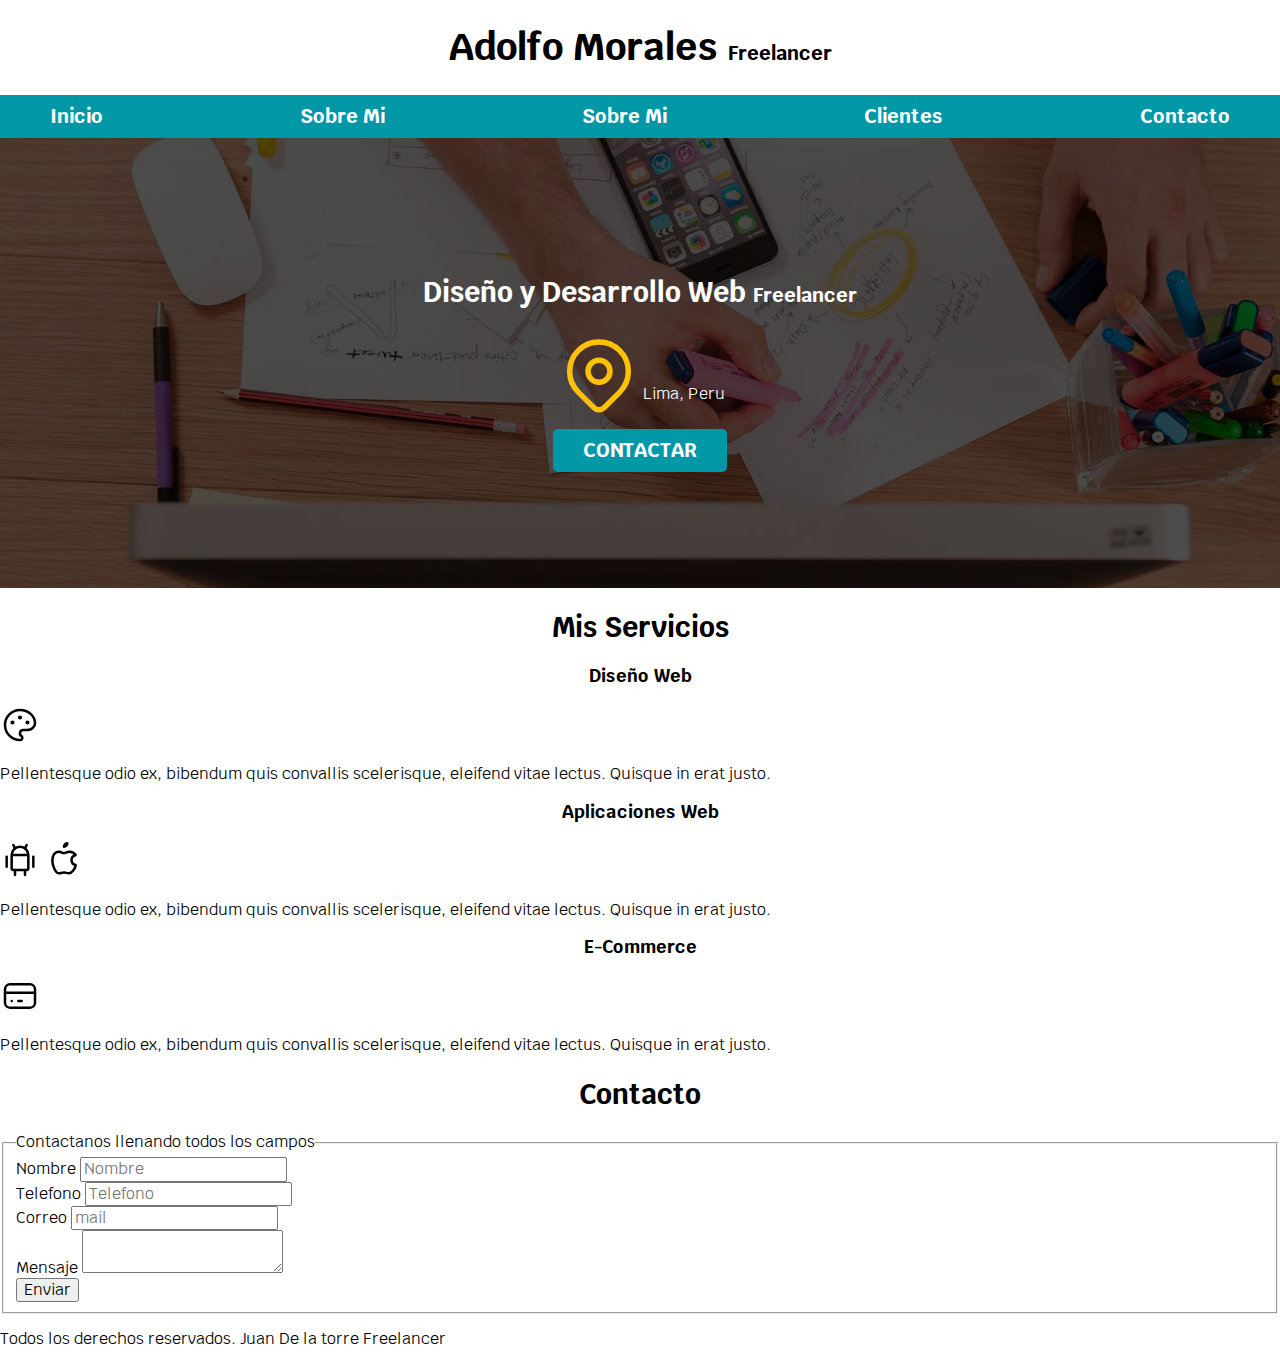
==== index.html @ 2bc7d306 "comentar el codigo n css y html" ====
<!DOCTYPE html>
<html lang="en">

<head>
    <meta charset="UTF-8">
    <meta http-equiv="X-UA-Compatible" content="IE=edge">
    <meta name="viewport" content="width=device-width, initial-scale=1.0">
    <link rel="preconnect" href="https://fonts.googleapis.com">
    <link rel="preconnect" href="https://fonts.gstatic.com" crossorigin>
    <title>Diseñador Freelancer</title>
    <link rel="preload" href="./css/normalize.css" as="style">
    <link rel="stylesheet" href="./css/normalize.css">
    <link href="https://fonts.googleapis.com/css2?family=Krub:wght@400;700&display=swap" rel="stylesheet">
    <link rel="preload" href="./css/styles.css" as="style">
    <link rel="stylesheet" href="./css/styles.css">
</head>

<body>
    <header>
        <h1 class="titulo">Adolfo Morales <span>Freelancer</span></h1>
    </header>

    
    <div class="nav-bg">
    <nav class="navegacion-principal contenedor">
        <a href="#">Inicio</a>
        <a href="nosotros.html">Sobre Mi</a>
        <a href="#">Sobre Mi</a>
        <a href="#">Clientes</a>
        <a href="#">Contacto</a>
    </nav>
    </div>

    <section class="hero">
        <div class="contenido-hero">
        <h2 class="titulo">Diseño y Desarrollo Web <span> Freelancer</span></h2>

        
            <div class="ubicacion">
            <svg xmlns="http://www.w3.org/2000/svg" class="icon icon-tabler icon-tabler-map-pin" width="88" height="88" viewBox="0 0 24 24" stroke-width="1.5" stroke="#ffc107" fill="none" stroke-linecap="round" stroke-linejoin="round">
                <path stroke="none" d="M0 0h24v24H0z" fill="none"/>
                <circle cx="12" cy="11" r="3" />
                <path d="M17.657 16.657l-4.243 4.243a2 2 0 0 1 -2.827 0l-4.244 -4.243a8 8 0 1 1 11.314 0z" />
              </svg>
              <p>Lima, Peru</p>
            </div>
        <a class="boton" href="#">Contactar</a>
    </div><!-- .contenido-hero -->
    </section>

    <main>

        <h2>Mis Servicios</h2>

        <section>

            <h3>Diseño Web</h3>
            <svg xmlns="http://www.w3.org/2000/svg" class="icon icon-tabler icon-tabler-palette" width="40" height="40" viewBox="0 0 24 24" stroke-width="1.5" stroke="#000000" fill="none" stroke-linecap="round" stroke-linejoin="round">
                <path stroke="none" d="M0 0h24v24H0z" fill="none"/>
                <path d="M12 21a9 9 0 1 1 0 -18a9 8 0 0 1 9 8a4.5 4 0 0 1 -4.5 4h-2.5a2 2 0 0 0 -1 3.75a1.3 1.3 0 0 1 -1 2.25" />
                <circle cx="7.5" cy="10.5" r=".5" fill="currentColor" />
                <circle cx="12" cy="7.5" r=".5" fill="currentColor" />
                <circle cx="16.5" cy="10.5" r=".5" fill="currentColor" />
              </svg>
            <p> Pellentesque odio ex, bibendum quis convallis scelerisque, eleifend vitae lectus. Quisque in erat justo.
            </p>
        </section>
        <section>
            <h3>Aplicaciones Web</h3>
            <svg xmlns="http://www.w3.org/2000/svg" class="icon icon-tabler icon-tabler-brand-android" width="40" height="40" viewBox="0 0 24 24" stroke-width="1.5" stroke="#000000" fill="none" stroke-linecap="round" stroke-linejoin="round">
                <path stroke="none" d="M0 0h24v24H0z" fill="none"/>
                <line x1="4" y1="10" x2="4" y2="16" />
                <line x1="20" y1="10" x2="20" y2="16" />
                <path d="M7 9h10v8a1 1 0 0 1 -1 1h-8a1 1 0 0 1 -1 -1v-8a5 5 0 0 1 10 0" />
                <line x1="8" y1="3" x2="9" y2="5" />
                <line x1="16" y1="3" x2="15" y2="5" />
                <line x1="9" y1="18" x2="9" y2="21" />
                <line x1="15" y1="18" x2="15" y2="21" />
              </svg>
              <svg xmlns="http://www.w3.org/2000/svg" class="icon icon-tabler icon-tabler-brand-apple" width="40" height="40" viewBox="0 0 24 24" stroke-width="1.5" stroke="#000000" fill="none" stroke-linecap="round" stroke-linejoin="round">
                <path stroke="none" d="M0 0h24v24H0z" fill="none"/>
                <path d="M9 7c-3 0 -4 3 -4 5.5c0 3 2 7.5 4 7.5c1.088 -.046 1.679 -.5 3 -.5c1.312 0 1.5 .5 3 .5s4 -3 4 -5c-.028 -.01 -2.472 -.403 -2.5 -3c-.019 -2.17 2.416 -2.954 2.5 -3c-1.023 -1.492 -2.951 -1.963 -3.5 -2c-1.433 -.111 -2.83 1 -3.5 1c-.68 0 -1.9 -1 -3 -1z" />
                <path d="M12 4a2 2 0 0 0 2 -2a2 2 0 0 0 -2 2" />
              </svg>
            <p> Pellentesque odio ex, bibendum quis convallis scelerisque, eleifend vitae lectus. Quisque in erat justo.
            </p>
        </section>
        <section>
            <h3>E-Commerce</h3>
            <svg xmlns="http://www.w3.org/2000/svg" class="icon icon-tabler icon-tabler-credit-card" width="40" height="40" viewBox="0 0 24 24" stroke-width="1.5" stroke="#000000" fill="none" stroke-linecap="round" stroke-linejoin="round">
                <path stroke="none" d="M0 0h24v24H0z" fill="none"/>
                <rect x="3" y="5" width="18" height="14" rx="3" />
                <line x1="3" y1="10" x2="21" y2="10" />
                <line x1="7" y1="15" x2="7.01" y2="15" />
                <line x1="11" y1="15" x2="13" y2="15" />
              </svg>
            <p> Pellentesque odio ex, bibendum quis convallis scelerisque, eleifend vitae lectus. Quisque in erat justo.
            </p>
        </section>
    </main>
    <section>
        <h2>Contacto</h2>

        <form>
            <fieldset>
                <legend>Contactanos llenando todos los campos</legend>

                <div>
                <label>Nombre</label>
                <input type="text" placeholder="Nombre">
                </div>

                <div>
                <label>Telefono</label>
                <input type="text" placeholder="Telefono">
                </div>

                <div>
                <label>Correo</label>
                <input type="email" placeholder="mail">
                </div>

                <div>
                <label>Mensaje</label>
                <textarea></textarea>
                </div>

                <div>
                <input type="submit" value="Enviar">
                </div>

            </fieldset>
        </form>

    </section>
    <footer>
        <p>Todos los derechos reservados. Juan De la torre Freelancer</p>
    </footer>
</body>

</html>
---- css/styles.css ----
/*seudoselectores*/
:root {
    --blanco: #ffffff;
    --oscuro: #212121;
    --primario: #FFC107;
    --secundario: #0097A7;
    --gris: #757575;

}

/*
html {
    font-size: 62.5%;
}
body {
    font-size: 16px;
}

usalo para patallas grandes
*/

/* Globales */
html {
    font-size: 62.5%;
    box-sizing: border-box; /* Hack para Box Model */ 
}
*, *:before, *:after {
    box-sizing: inherit;
}
body {
    font-size: 16px; /* 1rem = 18px */
    font-family: 'Krub', sans-serif;
}
.contenedor {
    max-width: 120rem;
    margin: 0 auto;
}
.boton {
    background-color: var(--secundario);
    color: var(--blanco);
    padding: 1rem 3rem;
    margin-top: 1rem;
    font-size: 2rem;
    text-decoration: none;
    text-transform: uppercase;
    font-weight: bold;
    border-radius: .5rem;
    width: 90%;
    text-align: center;
}
@media (min-width: 768px) {
    .boton {
        width: auto;
    }

}

/* Tipografias */
h1{
    font-size: 3.8rem
}
h2{
    font-size: 2.8rem
}
h3{
    font-size: 1.8rem;
}
h1,h2,h3 {
    text-align: center;
}

/* Titulos */
.titulo span{
    font-size: 2rem;
}

/* Navegacion Principal*/
.nav-bg {
    background-color: var(--secundario);
}
.navegacion-principal{
    display: flex;
    flex-direction: column;
    align-items: center;

}

@media (min-width: 768px) {
    .navegacion-principal{
        flex-direction: row;
        justify-content: space-between;
    }
}
.navegacion-principal a {
    color: var(--blanco);
    text-decoration: none;
    font-size: 2rem;
    font-weight: bold;
    padding: 1rem;
}

.navegacion-principal a:hover {
    background-color: var(--primario);
    color: var(--oscuro);
}

/* HERO */
.hero {
    background-image: url(../img/hero.jpg);
    background-repeat: no-repeat;
    background-size: cover;
    height: 450px;
    position: relative;
}
.contenido-hero {
    position: absolute;
    background-color: rgba(0,0,0, .7); /* Anterior */
    background-color: rgb(0 0 0 / 70% );
    width: 100%;
    height: 100%;

    display: flex;
    flex-direction: column;
    align-items: center;
    justify-content: center;

    /* PARA ALINEAR VERTICALMENTE Y HORIZONTALMWENTE
    display: flex;
    flex-direction: column;
    align-items: center;
    justify-content: center;
    */
}
.contenido-hero h2,
.contenido-hero p {
    color: var(--blanco);
}
.ubicacion {
    display: flex;
    align-items: flex-end;
}
---- css/styles.css ----
/*seudoselectores*/
:root {
    --blanco: #ffffff;
    --oscuro: #212121;
    --primario: #FFC107;
    --secundario: #0097A7;
    --gris: #757575;

}

/*
html {
    font-size: 62.5%;
}
body {
    font-size: 16px;
}

usalo para patallas grandes
*/

/* Globales */
html {
    font-size: 62.5%;
    box-sizing: border-box; /* Hack para Box Model */ 
}
*, *:before, *:after {
    box-sizing: inherit;
}
body {
    font-size: 16px; /* 1rem = 18px */
    font-family: 'Krub', sans-serif;
}
.contenedor {
    max-width: 120rem;
    margin: 0 auto;
}
.boton {
    background-color: var(--secundario);
    color: var(--blanco);
    padding: 1rem 3rem;
    margin-top: 1rem;
    font-size: 2rem;
    text-decoration: none;
    text-transform: uppercase;
    font-weight: bold;
    border-radius: .5rem;
    width: 90%;
    text-align: center;
}
@media (min-width: 768px) {
    .boton {
        width: auto;
    }

}

/* Tipografias */
h1{
    font-size: 3.8rem
}
h2{
    font-size: 2.8rem
}
h3{
    font-size: 1.8rem;
}
h1,h2,h3 {
    text-align: center;
}

/* Titulos */
.titulo span{
    font-size: 2rem;
}

/* Navegacion Principal*/
.nav-bg {
    background-color: var(--secundario);
}
.navegacion-principal{
    display: flex;
    flex-direction: column;
    align-items: center;

}

@media (min-width: 768px) {
    .navegacion-principal{
        flex-direction: row;
        justify-content: space-between;
    }
}
.navegacion-principal a {
    color: var(--blanco);
    text-decoration: none;
    font-size: 2rem;
    font-weight: bold;
    padding: 1rem;
}

.navegacion-principal a:hover {
    background-color: var(--primario);
    color: var(--oscuro);
}

/* HERO */
.hero {
    background-image: url(../img/hero.jpg);
    background-repeat: no-repeat;
    background-size: cover;
    height: 450px;
    position: relative;
}
.contenido-hero {
    position: absolute;
    background-color: rgba(0,0,0, .7); /* Anterior */
    background-color: rgb(0 0 0 / 70% );
    width: 100%;
    height: 100%;

    display: flex;
    flex-direction: column;
    align-items: center;
    justify-content: center;

    /* PARA ALINEAR VERTICALMENTE Y HORIZONTALMWENTE
    display: flex;
    flex-direction: column;
    align-items: center;
    justify-content: center;
    */
}
.contenido-hero h2,
.contenido-hero p {
    color: var(--blanco);
}
.ubicacion {
    display: flex;
    align-items: flex-end;
}
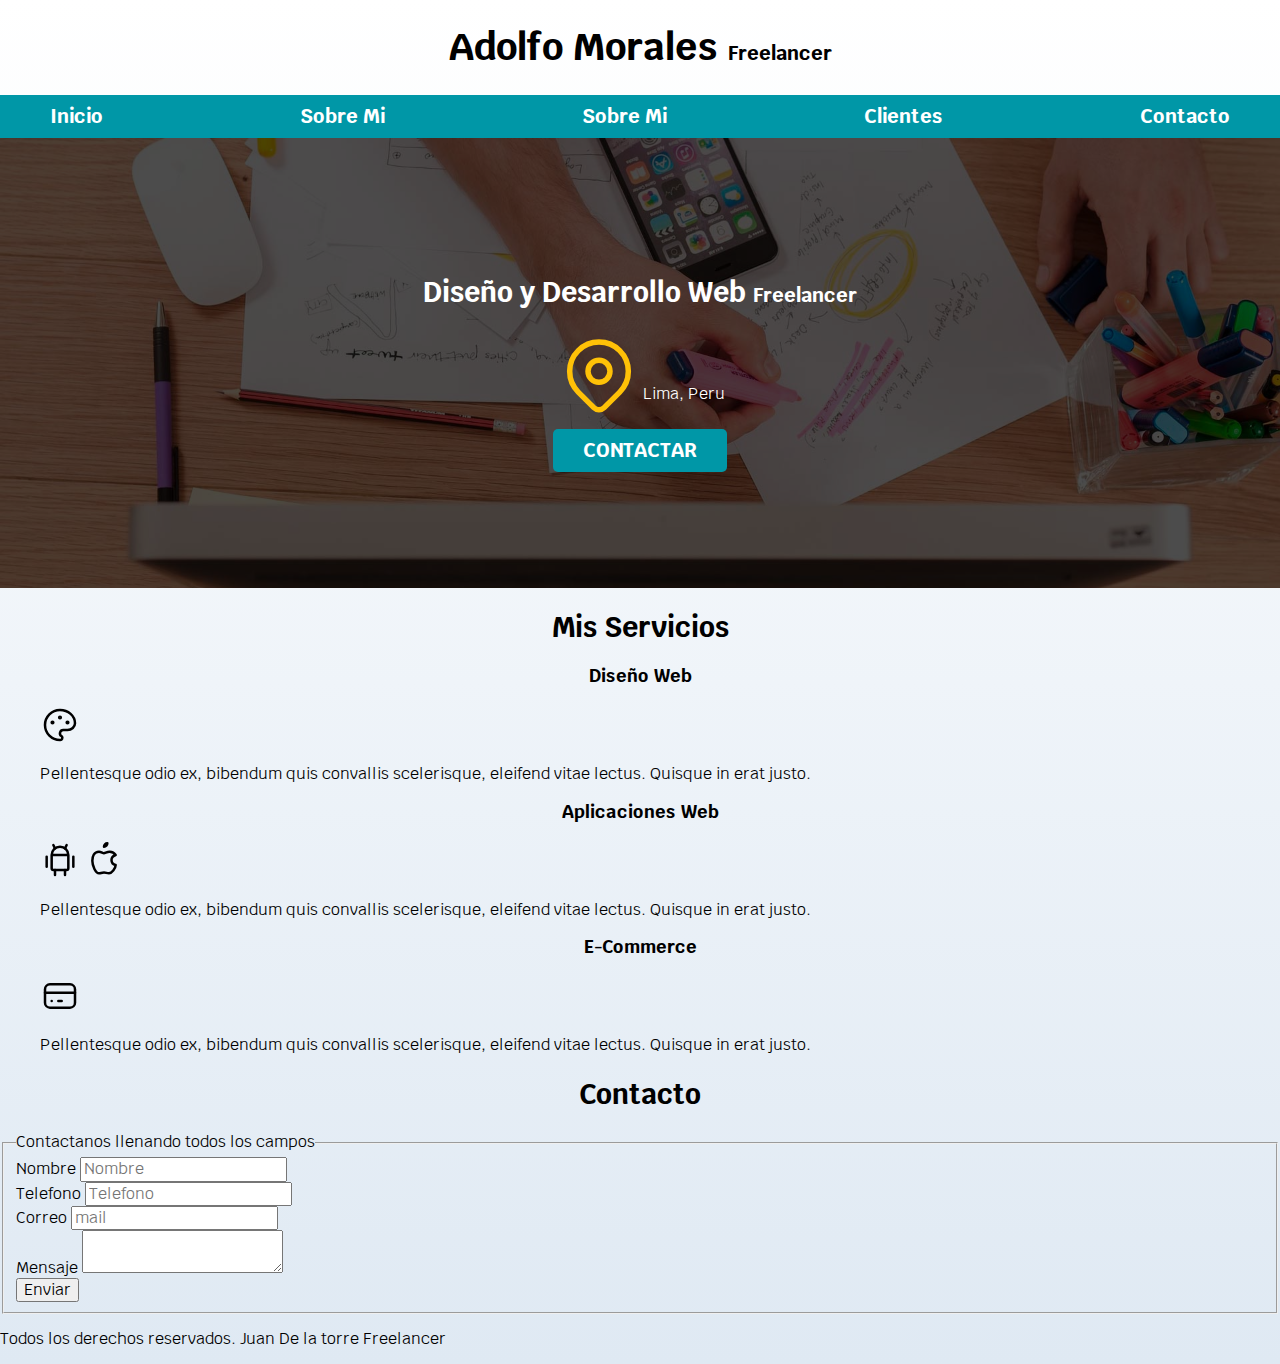
==== commit b63ebb02: "degradados en css" ====
--- a/index.html
+++ b/index.html
@@ -48,7 +48,7 @@
     </div><!-- .contenido-hero -->
     </section>
 
-    <main>
+    <main class="contenedor">
 
         <h2>Mis Servicios</h2>
 
--- a/css/styles.css
+++ b/css/styles.css
@@ -5,6 +5,7 @@
     --primario: #FFC107;
     --secundario: #0097A7;
     --gris: #757575;
+    --grisClaro: #DFE9F3;
 
 }
 
@@ -30,6 +31,7 @@
 body {
     font-size: 16px; /* 1rem = 18px */
     font-family: 'Krub', sans-serif;
+    background-image: linear-gradient(to top, var(--grisClaro) 0%, var(--blanco) 100%);
 }
 .contenedor {
     max-width: 120rem;
--- a/css/styles.css
+++ b/css/styles.css
@@ -5,6 +5,7 @@
     --primario: #FFC107;
     --secundario: #0097A7;
     --gris: #757575;
+    --grisClaro: #DFE9F3;
 
 }
 
@@ -30,6 +31,7 @@
 body {
     font-size: 16px; /* 1rem = 18px */
     font-family: 'Krub', sans-serif;
+    background-image: linear-gradient(to top, var(--grisClaro) 0%, var(--blanco) 100%);
 }
 .contenedor {
     max-width: 120rem;
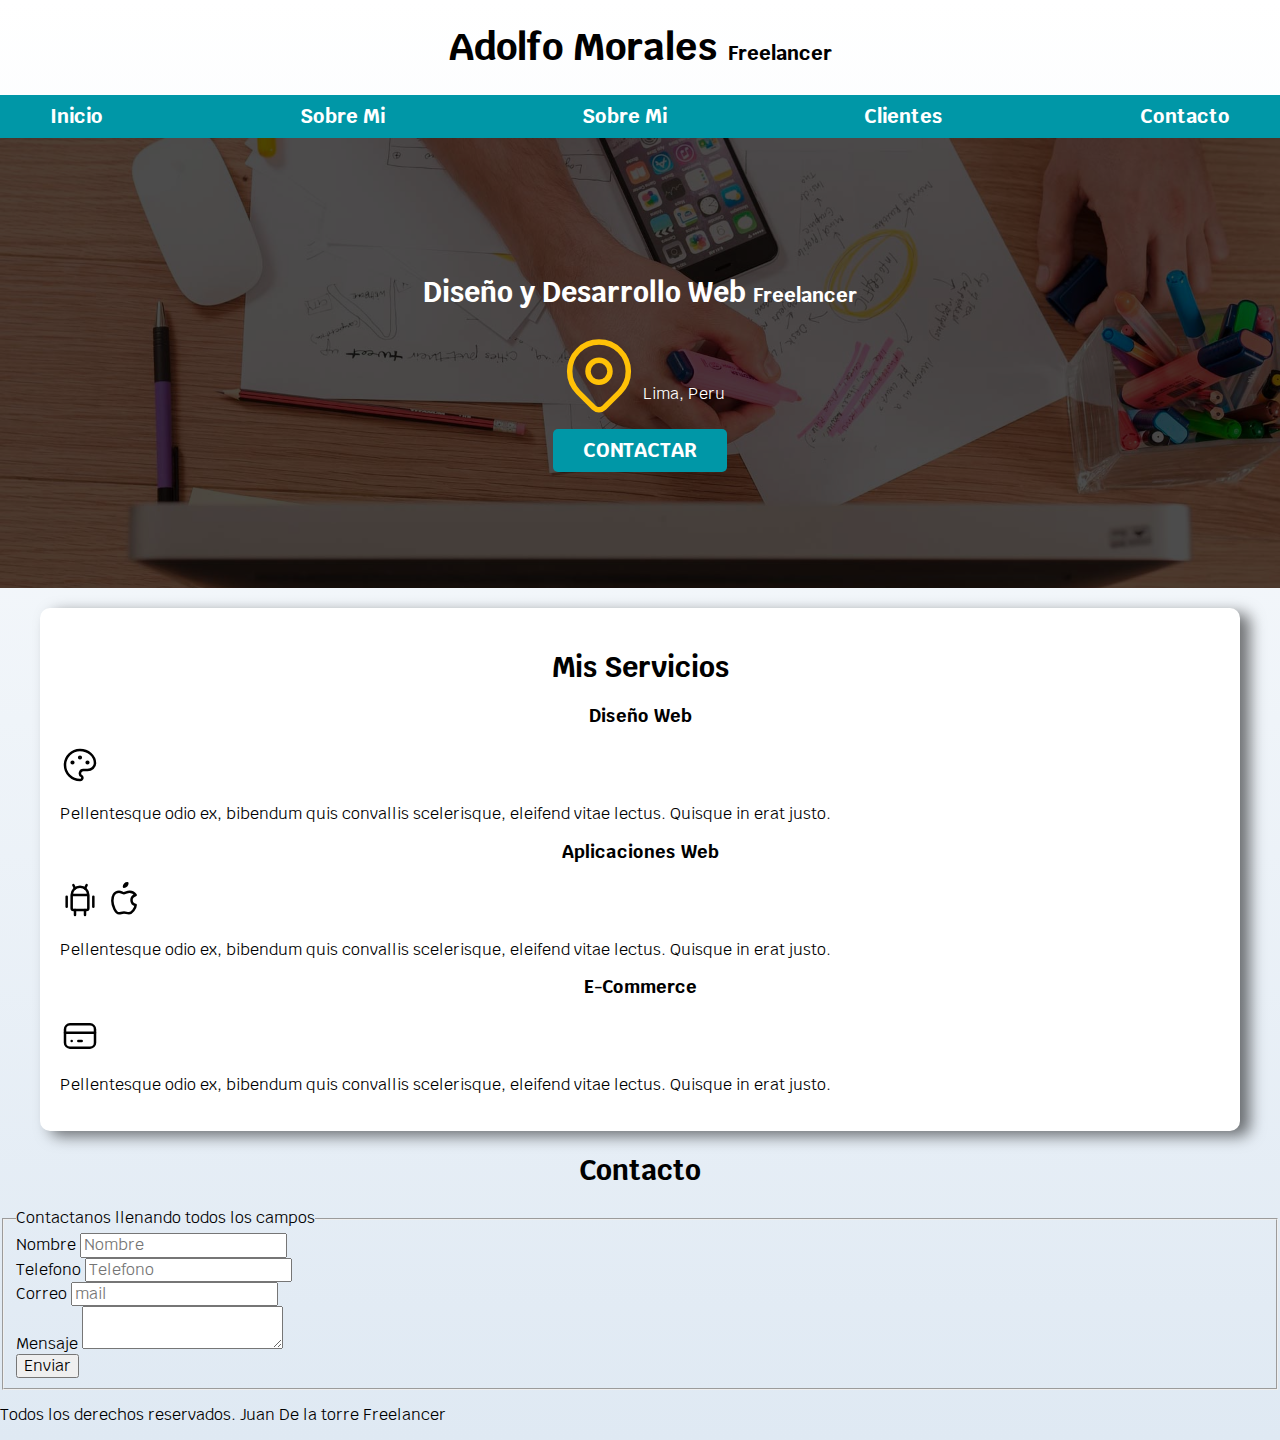
==== commit d174425e: "sombras en css" ====
--- a/index.html
+++ b/index.html
@@ -48,7 +48,7 @@
     </div><!-- .contenido-hero -->
     </section>
 
-    <main class="contenedor">
+    <main class="contenedor sombra">
 
         <h2>Mis Servicios</h2>
 
--- a/css/styles.css
+++ b/css/styles.css
@@ -54,7 +54,15 @@
     .boton {
         width: auto;
     }
+}
 
+.sombra {
+    -webkit-box-shadow: 10px 5px 15px 0px rgba(0,0,0,0.54);
+    -moz-box-shadow: 10px 5px 15px 0px rgba(0,0,0,0.54);
+    box-shadow: 10px 5px 15px 0px rgba(0,0,0,0.54);
+    background-color: var(--blanco);
+    padding: 2rem;
+    border-radius: 1rem;
 }
 
 /* Tipografias */
@@ -113,6 +121,7 @@
     background-size: cover;
     height: 450px;
     position: relative;
+    margin-bottom: 2rem;
 }
 .contenido-hero {
     position: absolute;
--- a/css/styles.css
+++ b/css/styles.css
@@ -54,7 +54,15 @@
     .boton {
         width: auto;
     }
+}
 
+.sombra {
+    -webkit-box-shadow: 10px 5px 15px 0px rgba(0,0,0,0.54);
+    -moz-box-shadow: 10px 5px 15px 0px rgba(0,0,0,0.54);
+    box-shadow: 10px 5px 15px 0px rgba(0,0,0,0.54);
+    background-color: var(--blanco);
+    padding: 2rem;
+    border-radius: 1rem;
 }
 
 /* Tipografias */
@@ -113,6 +121,7 @@
     background-size: cover;
     height: 450px;
     position: relative;
+    margin-bottom: 2rem;
 }
 .contenido-hero {
     position: absolute;
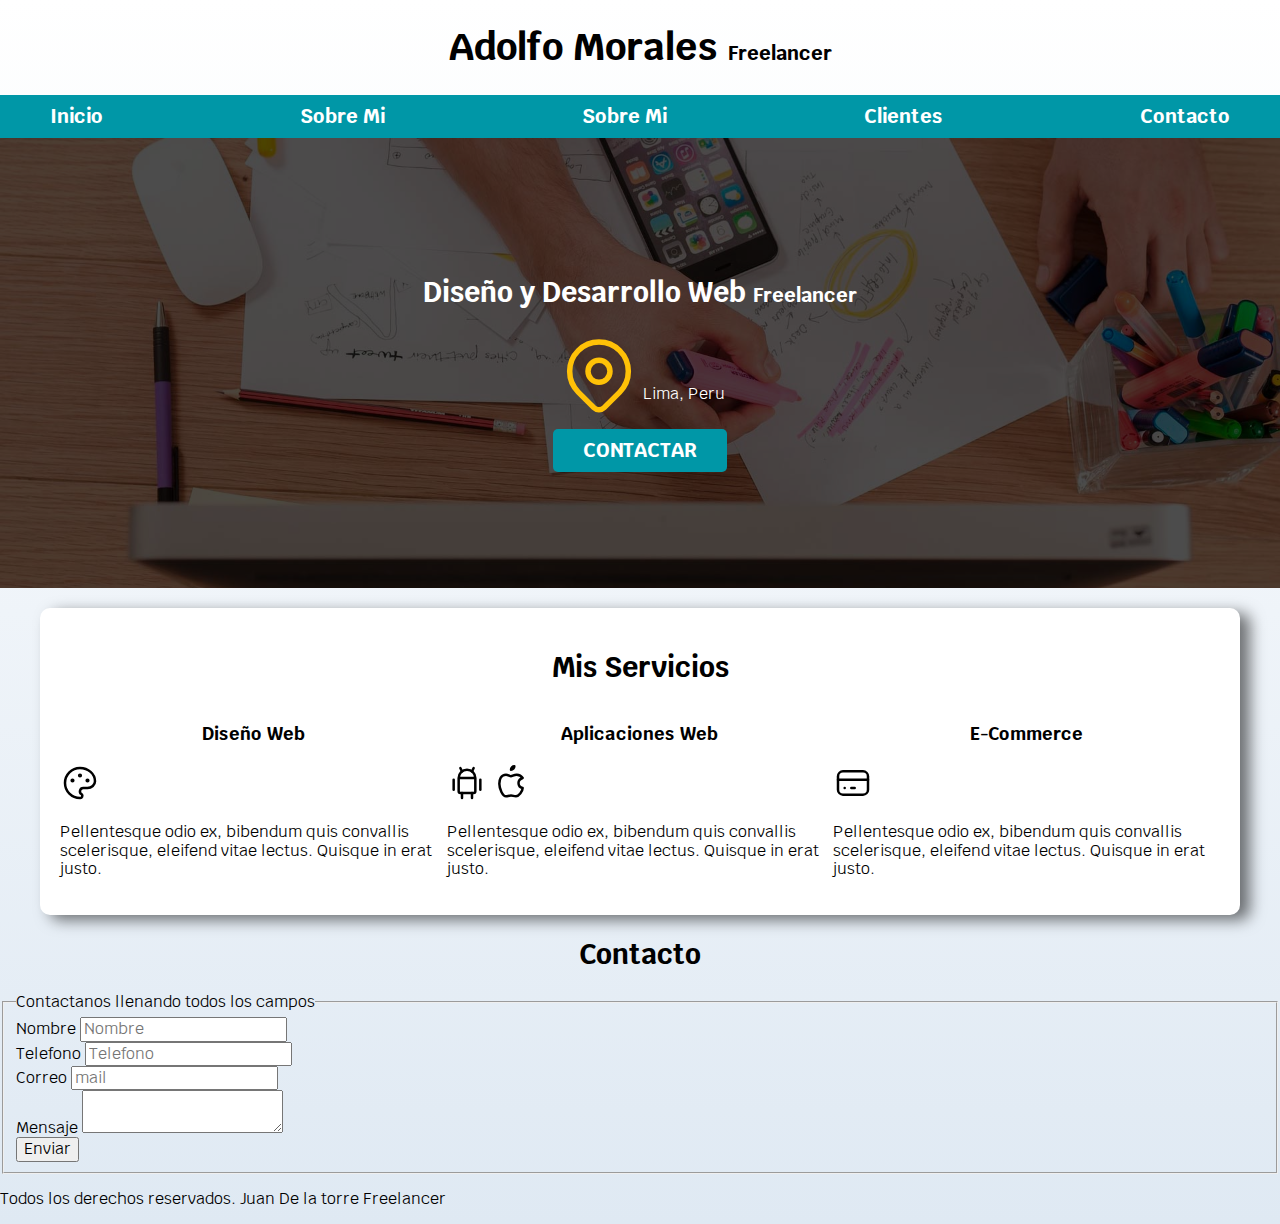
==== commit 1494ae0b: "css grid" ====
--- a/index.html
+++ b/index.html
@@ -49,11 +49,9 @@
     </section>
 
     <main class="contenedor sombra">
-
         <h2>Mis Servicios</h2>
-
+        <div class="servicios">
         <section>
-
             <h3>Diseño Web</h3>
             <svg xmlns="http://www.w3.org/2000/svg" class="icon icon-tabler icon-tabler-palette" width="40" height="40" viewBox="0 0 24 24" stroke-width="1.5" stroke="#000000" fill="none" stroke-linecap="round" stroke-linejoin="round">
                 <path stroke="none" d="M0 0h24v24H0z" fill="none"/>
@@ -97,6 +95,7 @@
             <p> Pellentesque odio ex, bibendum quis convallis scelerisque, eleifend vitae lectus. Quisque in erat justo.
             </p>
         </section>
+    </div>
     </main>
     <section>
         <h2>Contacto</h2>
--- a/css/styles.css
+++ b/css/styles.css
@@ -151,4 +151,13 @@
     align-items: flex-end;
 }
 
+/* SERVICIOS */
+@media (min-width: 768px) {
+    .servicios {
+        display: grid;
+        grid-template-columns: repeat(3, 1fr);
+    }    
+}
 
+
+
--- a/css/styles.css
+++ b/css/styles.css
@@ -151,4 +151,13 @@
     align-items: flex-end;
 }
 
+/* SERVICIOS */
+@media (min-width: 768px) {
+    .servicios {
+        display: grid;
+        grid-template-columns: repeat(3, 1fr);
+    }    
+}
 
+
+
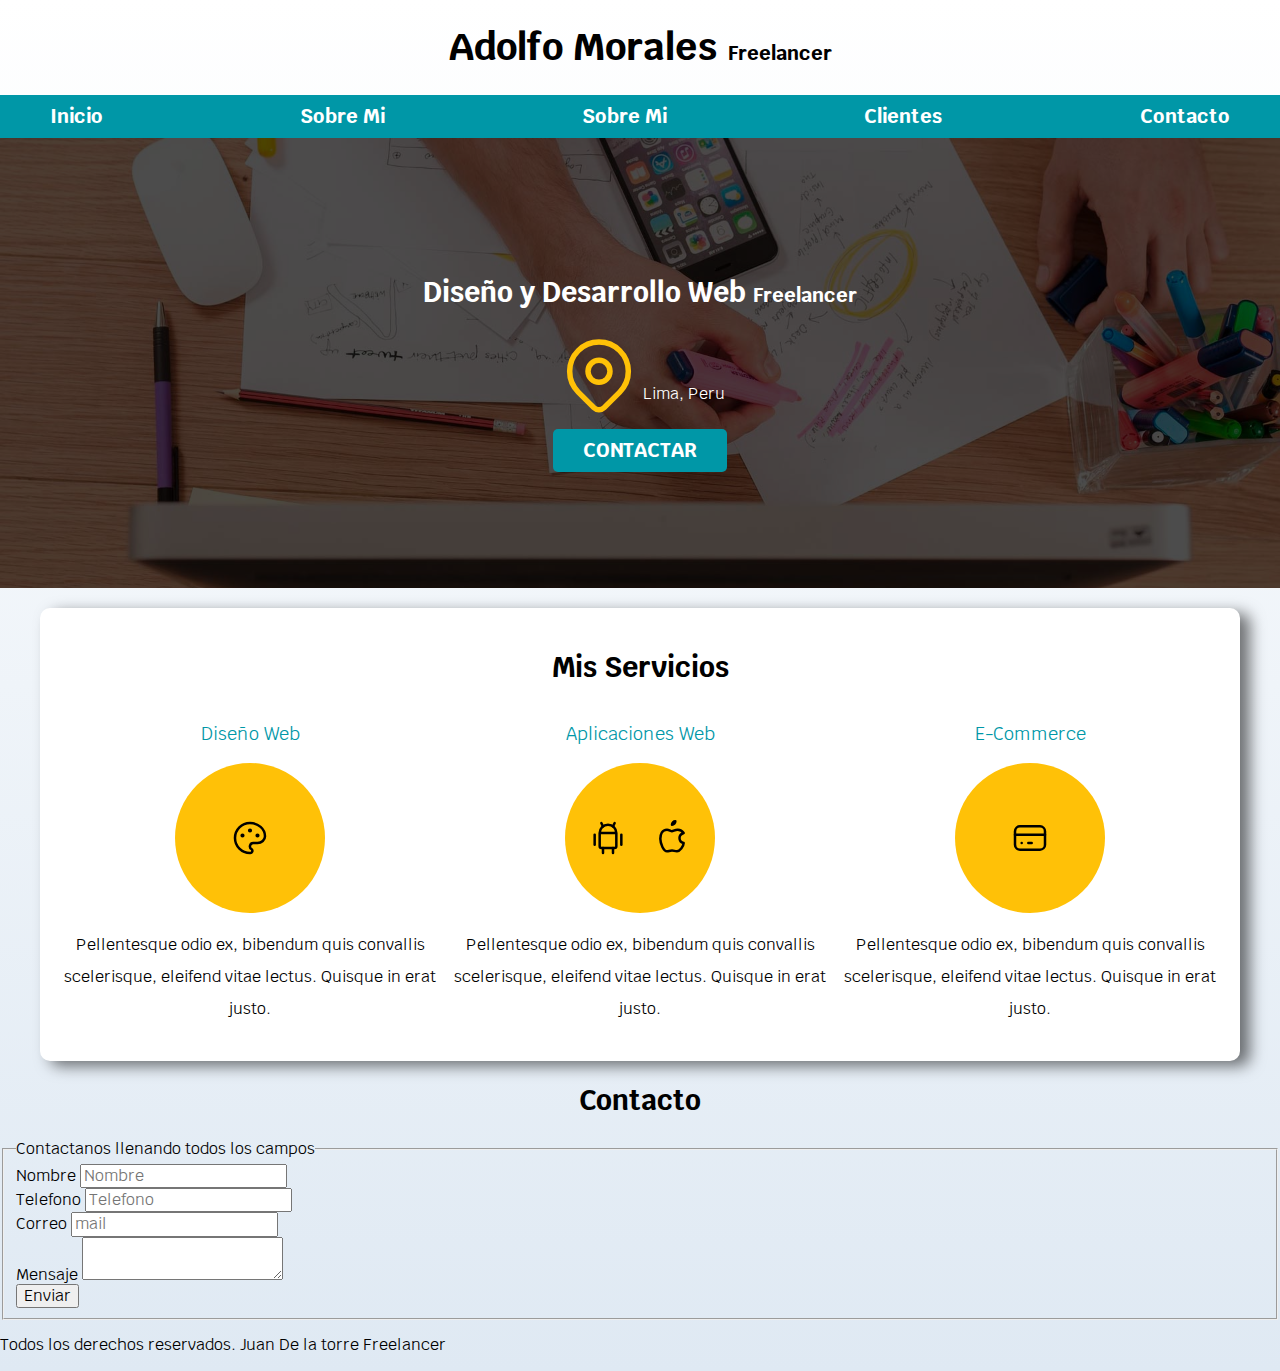
==== commit d7b61b4e: "finalizando seccion servicios" ====
--- a/index.html
+++ b/index.html
@@ -20,7 +20,6 @@
         <h1 class="titulo">Adolfo Morales <span>Freelancer</span></h1>
     </header>
 
-    
     <div class="nav-bg">
     <nav class="navegacion-principal contenedor">
         <a href="#">Inicio</a>
@@ -34,8 +33,6 @@
     <section class="hero">
         <div class="contenido-hero">
         <h2 class="titulo">Diseño y Desarrollo Web <span> Freelancer</span></h2>
-
-        
             <div class="ubicacion">
             <svg xmlns="http://www.w3.org/2000/svg" class="icon icon-tabler icon-tabler-map-pin" width="88" height="88" viewBox="0 0 24 24" stroke-width="1.5" stroke="#ffc107" fill="none" stroke-linecap="round" stroke-linejoin="round">
                 <path stroke="none" d="M0 0h24v24H0z" fill="none"/>
@@ -51,8 +48,9 @@
     <main class="contenedor sombra">
         <h2>Mis Servicios</h2>
         <div class="servicios">
-        <section>
+        <section class="servicio">
             <h3>Diseño Web</h3>
+            <div class="iconos">
             <svg xmlns="http://www.w3.org/2000/svg" class="icon icon-tabler icon-tabler-palette" width="40" height="40" viewBox="0 0 24 24" stroke-width="1.5" stroke="#000000" fill="none" stroke-linecap="round" stroke-linejoin="round">
                 <path stroke="none" d="M0 0h24v24H0z" fill="none"/>
                 <path d="M12 21a9 9 0 1 1 0 -18a9 8 0 0 1 9 8a4.5 4 0 0 1 -4.5 4h-2.5a2 2 0 0 0 -1 3.75a1.3 1.3 0 0 1 -1 2.25" />
@@ -60,11 +58,13 @@
                 <circle cx="12" cy="7.5" r=".5" fill="currentColor" />
                 <circle cx="16.5" cy="10.5" r=".5" fill="currentColor" />
               </svg>
+            </div>
             <p> Pellentesque odio ex, bibendum quis convallis scelerisque, eleifend vitae lectus. Quisque in erat justo.
             </p>
         </section>
-        <section>
+        <section class="servicio">
             <h3>Aplicaciones Web</h3>
+            <div class="iconos">
             <svg xmlns="http://www.w3.org/2000/svg" class="icon icon-tabler icon-tabler-brand-android" width="40" height="40" viewBox="0 0 24 24" stroke-width="1.5" stroke="#000000" fill="none" stroke-linecap="round" stroke-linejoin="round">
                 <path stroke="none" d="M0 0h24v24H0z" fill="none"/>
                 <line x1="4" y1="10" x2="4" y2="16" />
@@ -80,11 +80,13 @@
                 <path d="M9 7c-3 0 -4 3 -4 5.5c0 3 2 7.5 4 7.5c1.088 -.046 1.679 -.5 3 -.5c1.312 0 1.5 .5 3 .5s4 -3 4 -5c-.028 -.01 -2.472 -.403 -2.5 -3c-.019 -2.17 2.416 -2.954 2.5 -3c-1.023 -1.492 -2.951 -1.963 -3.5 -2c-1.433 -.111 -2.83 1 -3.5 1c-.68 0 -1.9 -1 -3 -1z" />
                 <path d="M12 4a2 2 0 0 0 2 -2a2 2 0 0 0 -2 2" />
               </svg>
+            </div>
             <p> Pellentesque odio ex, bibendum quis convallis scelerisque, eleifend vitae lectus. Quisque in erat justo.
             </p>
         </section>
-        <section>
+        <section class="servicio">
             <h3>E-Commerce</h3>
+            <div class="iconos">
             <svg xmlns="http://www.w3.org/2000/svg" class="icon icon-tabler icon-tabler-credit-card" width="40" height="40" viewBox="0 0 24 24" stroke-width="1.5" stroke="#000000" fill="none" stroke-linecap="round" stroke-linejoin="round">
                 <path stroke="none" d="M0 0h24v24H0z" fill="none"/>
                 <rect x="3" y="5" width="18" height="14" rx="3" />
@@ -92,6 +94,7 @@
                 <line x1="7" y1="15" x2="7.01" y2="15" />
                 <line x1="11" y1="15" x2="13" y2="15" />
               </svg>
+            </div>
             <p> Pellentesque odio ex, bibendum quis convallis scelerisque, eleifend vitae lectus. Quisque in erat justo.
             </p>
         </section>
--- a/css/styles.css
+++ b/css/styles.css
@@ -156,7 +156,31 @@
     .servicios {
         display: grid;
         grid-template-columns: repeat(3, 1fr);
+        column-gap: 1rem;
     }    
+}
+
+.servicio {
+    display: flex;
+    flex-direction: column;
+    align-items: center;
+}
+.servicio h3 {
+    color: var(--secundario) ;
+    font-weight: normal;
+}
+.servicio p{
+    line-height: 2;
+    text-align: center;
+}
+.servicio .iconos {
+    height: 15rem;
+    width: 15rem;
+    background-color: var(--primario);
+    border-radius: 50%;
+    display: flex;
+    justify-content: space-evenly;
+    align-items: center;
 }
 
 
--- a/css/styles.css
+++ b/css/styles.css
@@ -156,7 +156,31 @@
     .servicios {
         display: grid;
         grid-template-columns: repeat(3, 1fr);
+        column-gap: 1rem;
     }    
+}
+
+.servicio {
+    display: flex;
+    flex-direction: column;
+    align-items: center;
+}
+.servicio h3 {
+    color: var(--secundario) ;
+    font-weight: normal;
+}
+.servicio p{
+    line-height: 2;
+    text-align: center;
+}
+.servicio .iconos {
+    height: 15rem;
+    width: 15rem;
+    background-color: var(--primario);
+    border-radius: 50%;
+    display: flex;
+    justify-content: space-evenly;
+    align-items: center;
 }
 
 
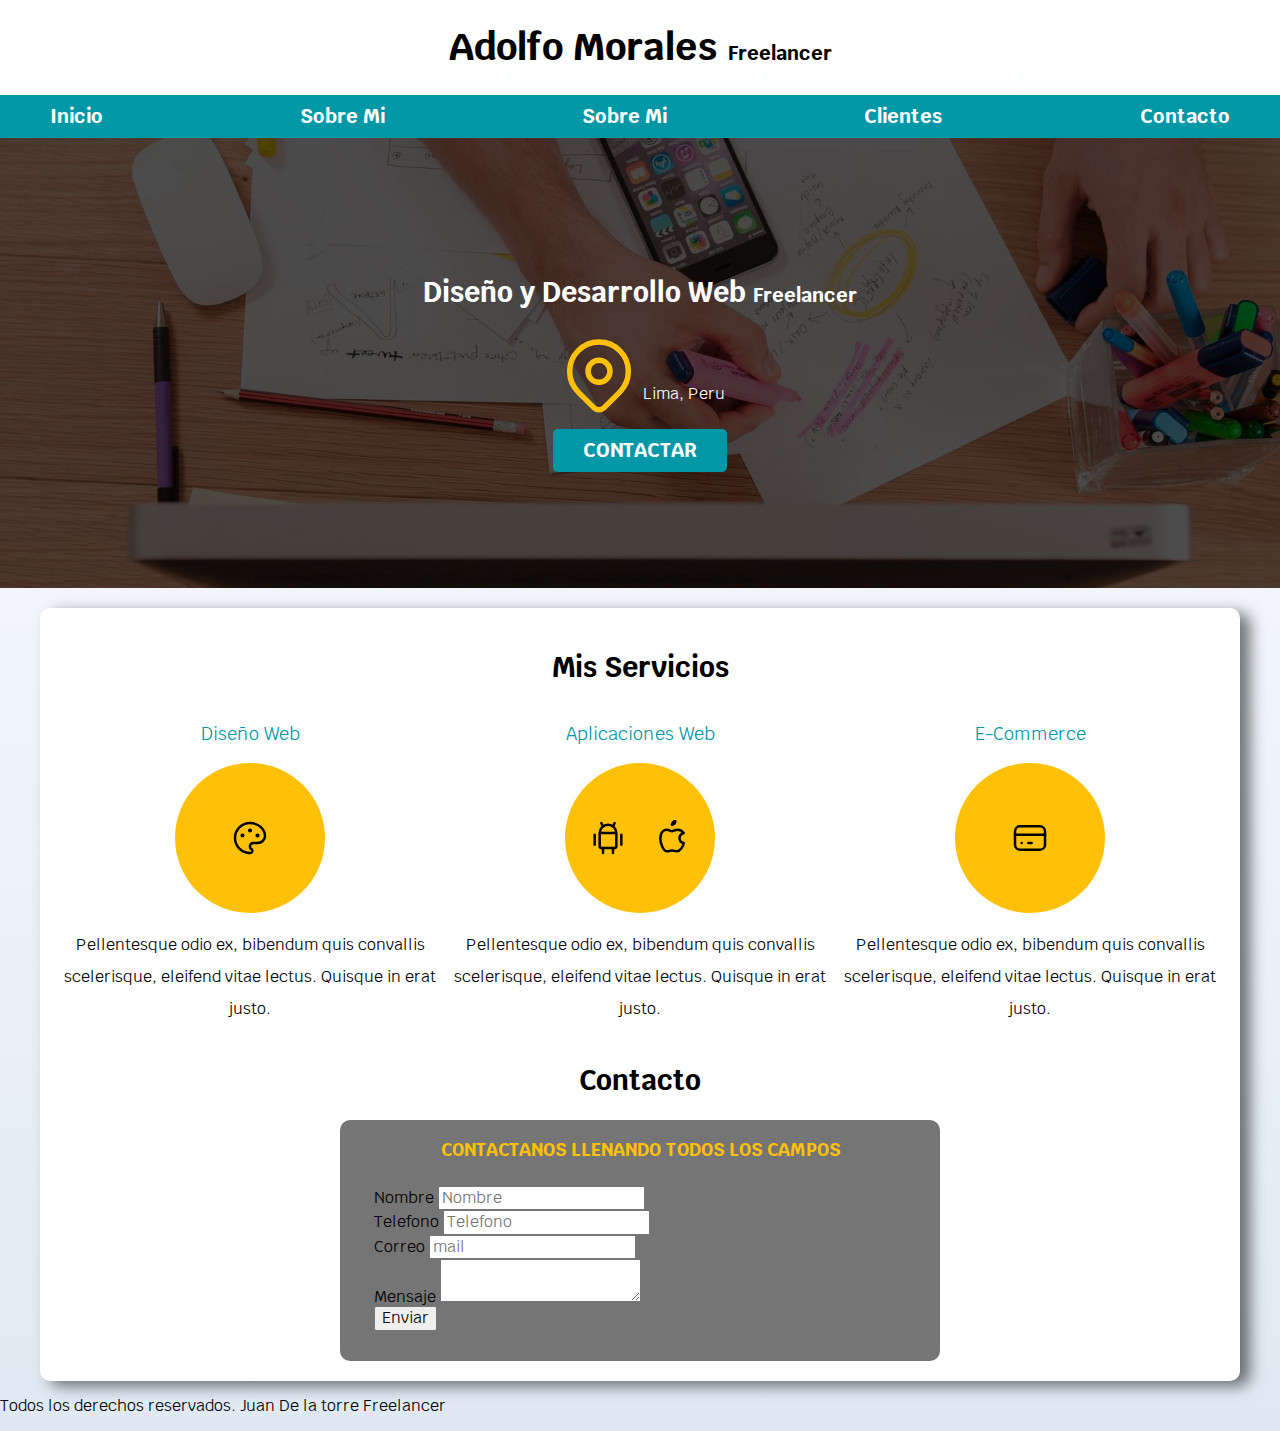
==== commit 6a6930f1: "formularios" ====
--- a/index.html
+++ b/index.html
@@ -98,34 +98,34 @@
             <p> Pellentesque odio ex, bibendum quis convallis scelerisque, eleifend vitae lectus. Quisque in erat justo.
             </p>
         </section>
-    </div>
-    </main>
+    </div> <!--.servicios-->
+
     <section>
         <h2>Contacto</h2>
-
-        <form>
+        <form class="formulario">
             <fieldset>
                 <legend>Contactanos llenando todos los campos</legend>
-
-                <div>
+                <div class="contenedor-campos">
+                <div class="campo">
                 <label>Nombre</label>
                 <input type="text" placeholder="Nombre">
                 </div>
 
-                <div>
+                <div class="campo">
                 <label>Telefono</label>
                 <input type="text" placeholder="Telefono">
                 </div>
 
-                <div>
+                <div class="campo">
                 <label>Correo</label>
                 <input type="email" placeholder="mail">
                 </div>
 
-                <div>
+                <div class="campo">
                 <label>Mensaje</label>
                 <textarea></textarea>
                 </div>
+            </div> <!-- .contenedor-campos -->
 
                 <div>
                 <input type="submit" value="Enviar">
@@ -135,6 +135,7 @@
         </form>
 
     </section>
+</main>
     <footer>
         <p>Todos los derechos reservados. Juan De la torre Freelancer</p>
     </footer>
--- a/css/styles.css
+++ b/css/styles.css
@@ -183,5 +183,26 @@
     align-items: center;
 }
 
-
-
+/* CONTACTO */
+.formulario {
+    background-color: var(--gris);
+    width: min( 60rem, 100% ); /* Utilizar el valor mas pequeño*/
+    margin: 0 auto;
+    padding: 2rem;
+    border-radius: 1rem;
+}
+
+.formulario fieldset {
+    border: none;
+}
+
+.formulario legend {
+    text-align: center;
+    font-size: 1.8rem;
+    text-transform: uppercase;
+    font-weight: bold;
+    margin-bottom: 2rem;
+    color: var(--primario);
+}
+
+
--- a/css/styles.css
+++ b/css/styles.css
@@ -183,5 +183,26 @@
     align-items: center;
 }
 
-
-
+/* CONTACTO */
+.formulario {
+    background-color: var(--gris);
+    width: min( 60rem, 100% ); /* Utilizar el valor mas pequeño*/
+    margin: 0 auto;
+    padding: 2rem;
+    border-radius: 1rem;
+}
+
+.formulario fieldset {
+    border: none;
+}
+
+.formulario legend {
+    text-align: center;
+    font-size: 1.8rem;
+    text-transform: uppercase;
+    font-weight: bold;
+    margin-bottom: 2rem;
+    color: var(--primario);
+}
+
+
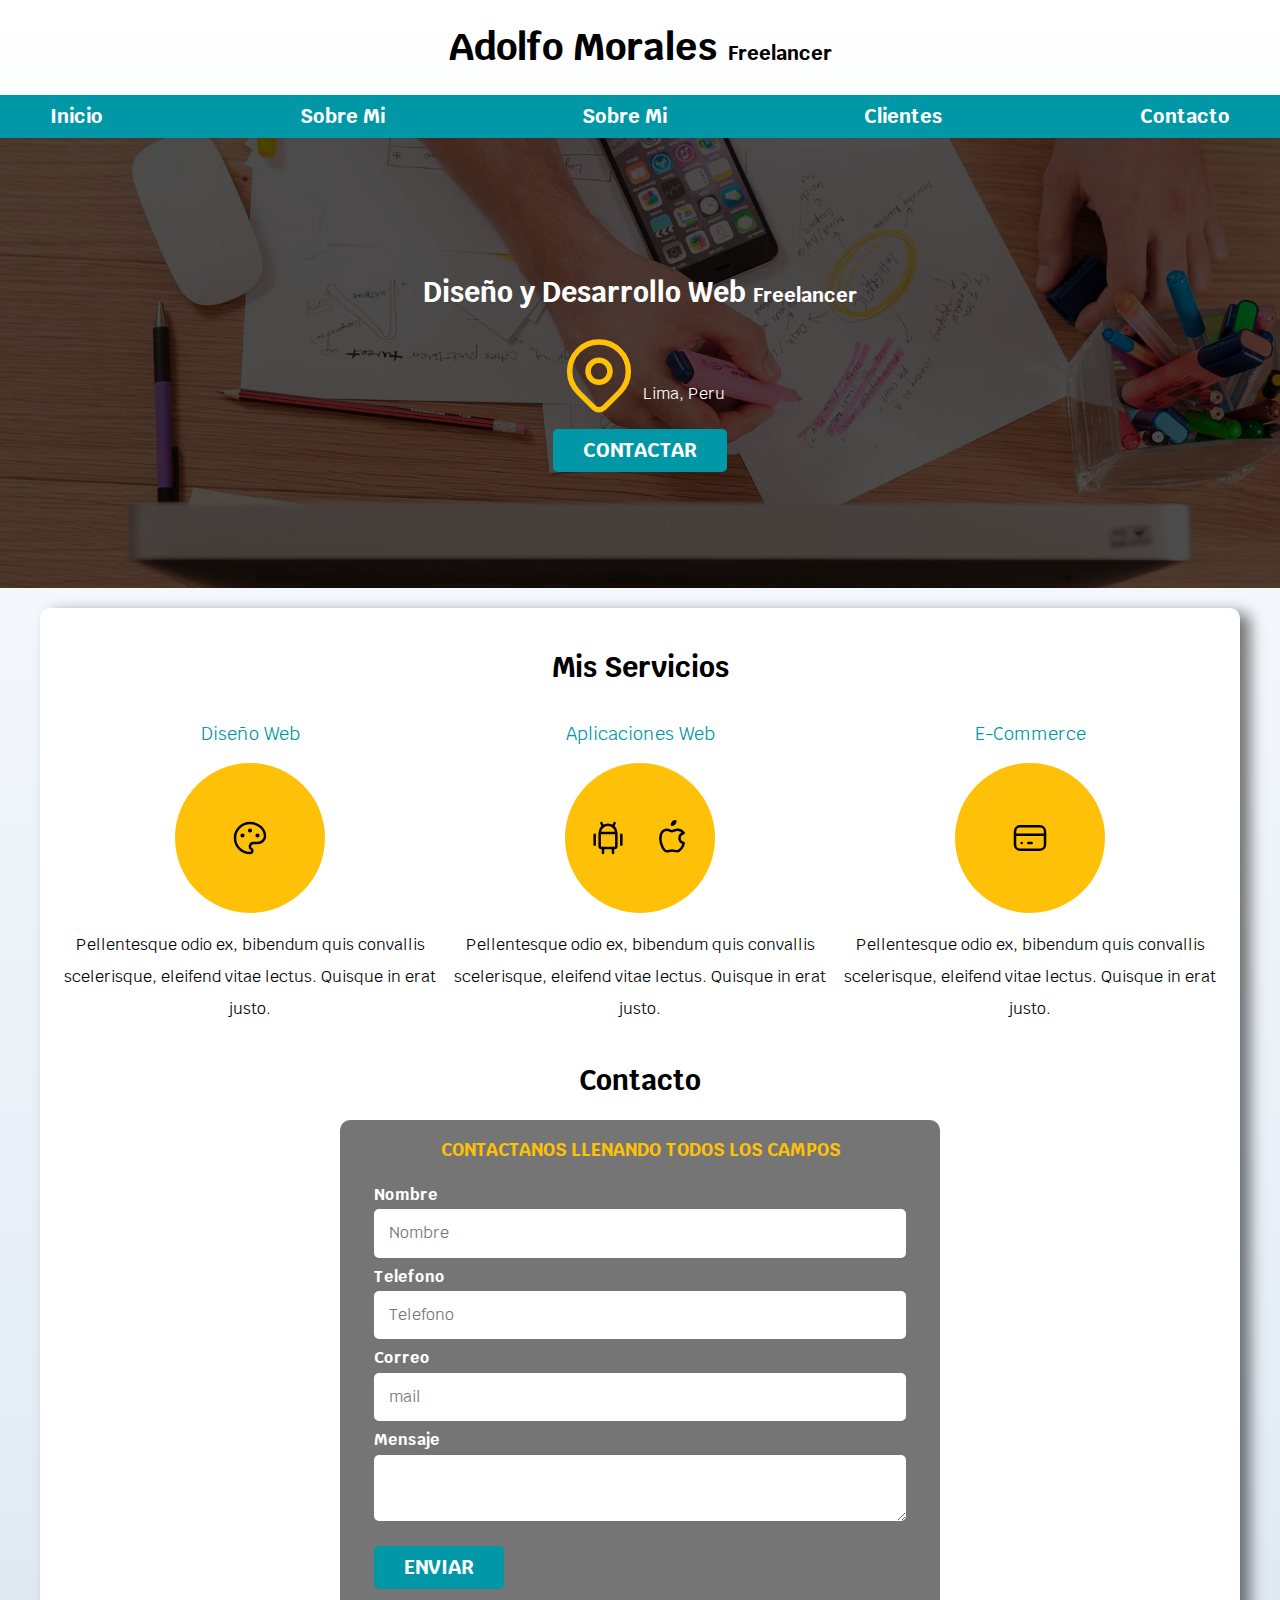
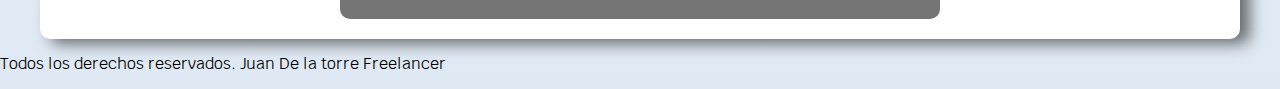
==== commit b10db530: "css alos inputs" ====
--- a/index.html
+++ b/index.html
@@ -108,27 +108,28 @@
                 <div class="contenedor-campos">
                 <div class="campo">
                 <label>Nombre</label>
-                <input type="text" placeholder="Nombre">
+                <input class="input-text" type="text" placeholder="Nombre">
                 </div>
 
                 <div class="campo">
                 <label>Telefono</label>
-                <input type="text" placeholder="Telefono">
+                <input class="input-text" type="text" placeholder="Telefono">
                 </div>
 
                 <div class="campo">
                 <label>Correo</label>
-                <input type="email" placeholder="mail">
+                <input class="input-text" type="email" placeholder="mail">
                 </div>
 
                 <div class="campo">
                 <label>Mensaje</label>
-                <textarea></textarea>
+                <textarea class="input-text"></textarea>
                 </div>
             </div> <!-- .contenedor-campos -->
 
-                <div>
-                <input type="submit" value="Enviar">
+                <!-- <div class="enviar ">-->
+                    <div class="alinear-derecha">
+                <input class="boton w-sm-100" type="submit" value="Enviar">
                 </div>
 
             </fieldset>
--- a/css/styles.css
+++ b/css/styles.css
@@ -49,11 +49,15 @@
     border-radius: .5rem;
     width: 90%;
     text-align: center;
+    border: none;
 }
 @media (min-width: 768px) {
     .boton {
         width: auto;
     }
+}
+.boton:hover {
+    cursor: pointer;
 }
 
 .sombra {
@@ -82,6 +86,22 @@
 /* Titulos */
 .titulo span{
     font-size: 2rem;
+}
+
+/* Utilidades */
+.w-sm-100 {
+    width: 100%;
+}
+@media (min-width: 768px) {
+    .w-sm-100 {
+        width: auto;
+    }    
+}
+.flex {
+    display: flex;
+}
+.alinear-derecha {
+    justify-content: flex-end;
 }
 
 /* Navegacion Principal*/
@@ -205,4 +225,28 @@
     color: var(--primario);
 }
 
-
+.contenedor-campos {
+
+}
+.campo {
+    margin-bottom: 1rem;
+}
+.campo label {
+    color: var(--blanco);
+    font-weight: bold;
+    margin-bottom: .5rem;
+    display: block;
+}
+.input-text {
+    width: 100%;
+    border: none;
+    padding: 1.5rem;
+    border-radius: .5rem;
+}
+
+.enviar .boton {
+    width: 100%;
+}
+
+
+
--- a/css/styles.css
+++ b/css/styles.css
@@ -49,11 +49,15 @@
     border-radius: .5rem;
     width: 90%;
     text-align: center;
+    border: none;
 }
 @media (min-width: 768px) {
     .boton {
         width: auto;
     }
+}
+.boton:hover {
+    cursor: pointer;
 }
 
 .sombra {
@@ -82,6 +86,22 @@
 /* Titulos */
 .titulo span{
     font-size: 2rem;
+}
+
+/* Utilidades */
+.w-sm-100 {
+    width: 100%;
+}
+@media (min-width: 768px) {
+    .w-sm-100 {
+        width: auto;
+    }    
+}
+.flex {
+    display: flex;
+}
+.alinear-derecha {
+    justify-content: flex-end;
 }
 
 /* Navegacion Principal*/
@@ -205,4 +225,28 @@
     color: var(--primario);
 }
 
-
+.contenedor-campos {
+
+}
+.campo {
+    margin-bottom: 1rem;
+}
+.campo label {
+    color: var(--blanco);
+    font-weight: bold;
+    margin-bottom: .5rem;
+    display: block;
+}
+.input-text {
+    width: 100%;
+    border: none;
+    padding: 1.5rem;
+    border-radius: .5rem;
+}
+
+.enviar .boton {
+    width: 100%;
+}
+
+
+
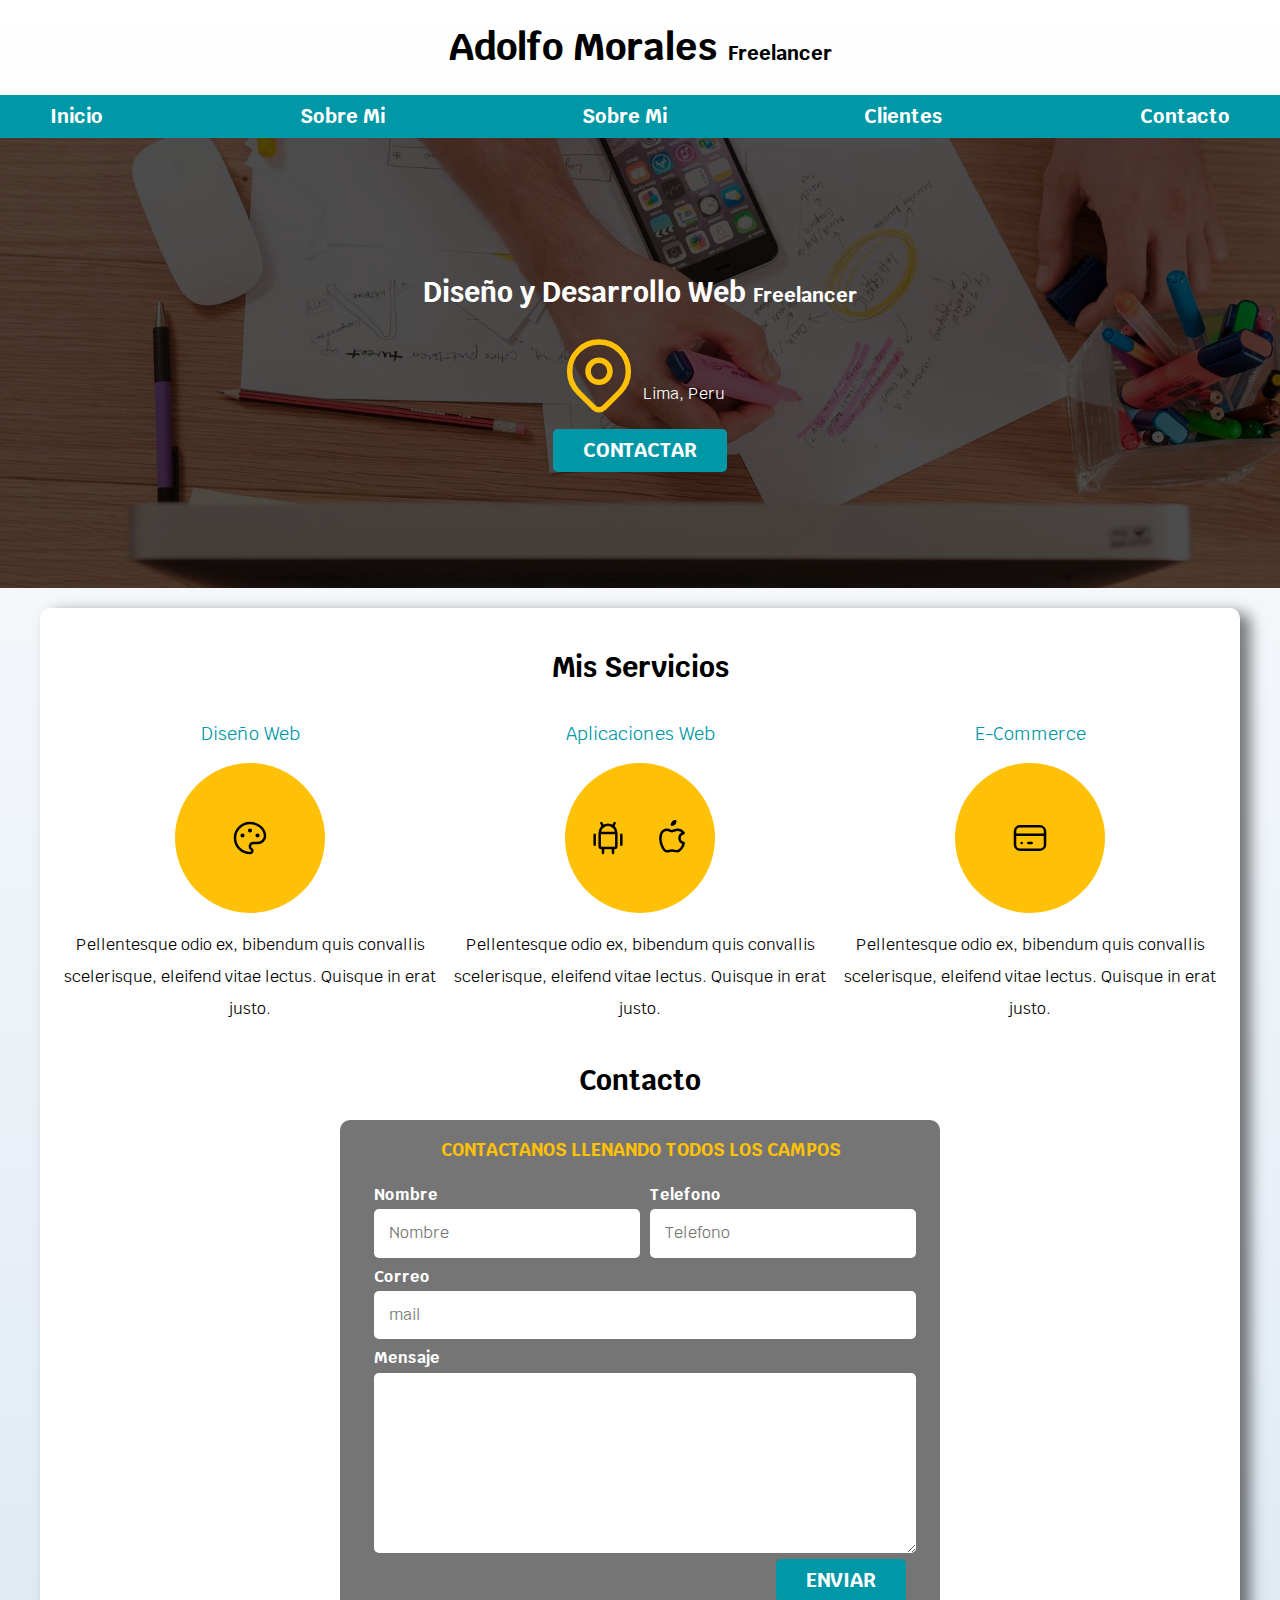
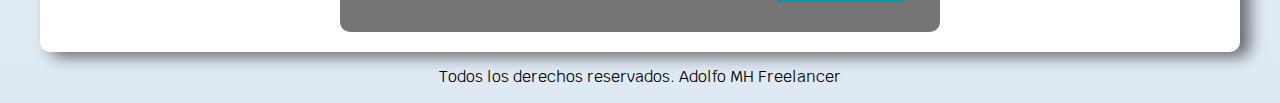
==== commit 5478a1ae: "posicionando los inputs" ====
--- a/index.html
+++ b/index.html
@@ -21,124 +21,139 @@
     </header>
 
     <div class="nav-bg">
-    <nav class="navegacion-principal contenedor">
-        <a href="#">Inicio</a>
-        <a href="nosotros.html">Sobre Mi</a>
-        <a href="#">Sobre Mi</a>
-        <a href="#">Clientes</a>
-        <a href="#">Contacto</a>
-    </nav>
+        <nav class="navegacion-principal contenedor">
+            <a href="#">Inicio</a>
+            <a href="nosotros.html">Sobre Mi</a>
+            <a href="#">Sobre Mi</a>
+            <a href="#">Clientes</a>
+            <a href="#">Contacto</a>
+        </nav>
     </div>
 
     <section class="hero">
         <div class="contenido-hero">
-        <h2 class="titulo">Diseño y Desarrollo Web <span> Freelancer</span></h2>
+            <h2 class="titulo">Diseño y Desarrollo Web <span> Freelancer</span></h2>
             <div class="ubicacion">
-            <svg xmlns="http://www.w3.org/2000/svg" class="icon icon-tabler icon-tabler-map-pin" width="88" height="88" viewBox="0 0 24 24" stroke-width="1.5" stroke="#ffc107" fill="none" stroke-linecap="round" stroke-linejoin="round">
-                <path stroke="none" d="M0 0h24v24H0z" fill="none"/>
-                <circle cx="12" cy="11" r="3" />
-                <path d="M17.657 16.657l-4.243 4.243a2 2 0 0 1 -2.827 0l-4.244 -4.243a8 8 0 1 1 11.314 0z" />
-              </svg>
-              <p>Lima, Peru</p>
+                <svg xmlns="http://www.w3.org/2000/svg" class="icon icon-tabler icon-tabler-map-pin" width="88"
+                    height="88" viewBox="0 0 24 24" stroke-width="1.5" stroke="#ffc107" fill="none"
+                    stroke-linecap="round" stroke-linejoin="round">
+                    <path stroke="none" d="M0 0h24v24H0z" fill="none" />
+                    <circle cx="12" cy="11" r="3" />
+                    <path d="M17.657 16.657l-4.243 4.243a2 2 0 0 1 -2.827 0l-4.244 -4.243a8 8 0 1 1 11.314 0z" />
+                </svg>
+                <p>Lima, Peru</p>
             </div>
-        <a class="boton" href="#">Contactar</a>
-    </div><!-- .contenido-hero -->
+            <a class="boton" href="#">Contactar</a>
+        </div><!-- .contenido-hero -->
     </section>
 
     <main class="contenedor sombra">
         <h2>Mis Servicios</h2>
         <div class="servicios">
-        <section class="servicio">
-            <h3>Diseño Web</h3>
-            <div class="iconos">
-            <svg xmlns="http://www.w3.org/2000/svg" class="icon icon-tabler icon-tabler-palette" width="40" height="40" viewBox="0 0 24 24" stroke-width="1.5" stroke="#000000" fill="none" stroke-linecap="round" stroke-linejoin="round">
-                <path stroke="none" d="M0 0h24v24H0z" fill="none"/>
-                <path d="M12 21a9 9 0 1 1 0 -18a9 8 0 0 1 9 8a4.5 4 0 0 1 -4.5 4h-2.5a2 2 0 0 0 -1 3.75a1.3 1.3 0 0 1 -1 2.25" />
-                <circle cx="7.5" cy="10.5" r=".5" fill="currentColor" />
-                <circle cx="12" cy="7.5" r=".5" fill="currentColor" />
-                <circle cx="16.5" cy="10.5" r=".5" fill="currentColor" />
-              </svg>
-            </div>
-            <p> Pellentesque odio ex, bibendum quis convallis scelerisque, eleifend vitae lectus. Quisque in erat justo.
-            </p>
+            <section class="servicio">
+                <h3>Diseño Web</h3>
+                <div class="iconos">
+                    <svg xmlns="http://www.w3.org/2000/svg" class="icon icon-tabler icon-tabler-palette" width="40"
+                        height="40" viewBox="0 0 24 24" stroke-width="1.5" stroke="#000000" fill="none"
+                        stroke-linecap="round" stroke-linejoin="round">
+                        <path stroke="none" d="M0 0h24v24H0z" fill="none" />
+                        <path
+                            d="M12 21a9 9 0 1 1 0 -18a9 8 0 0 1 9 8a4.5 4 0 0 1 -4.5 4h-2.5a2 2 0 0 0 -1 3.75a1.3 1.3 0 0 1 -1 2.25" />
+                        <circle cx="7.5" cy="10.5" r=".5" fill="currentColor" />
+                        <circle cx="12" cy="7.5" r=".5" fill="currentColor" />
+                        <circle cx="16.5" cy="10.5" r=".5" fill="currentColor" />
+                    </svg>
+                </div>
+                <p> Pellentesque odio ex, bibendum quis convallis scelerisque, eleifend vitae lectus. Quisque in erat
+                    justo.
+                </p>
+            </section>
+            <section class="servicio">
+                <h3>Aplicaciones Web</h3>
+                <div class="iconos">
+                    <svg xmlns="http://www.w3.org/2000/svg" class="icon icon-tabler icon-tabler-brand-android"
+                        width="40" height="40" viewBox="0 0 24 24" stroke-width="1.5" stroke="#000000" fill="none"
+                        stroke-linecap="round" stroke-linejoin="round">
+                        <path stroke="none" d="M0 0h24v24H0z" fill="none" />
+                        <line x1="4" y1="10" x2="4" y2="16" />
+                        <line x1="20" y1="10" x2="20" y2="16" />
+                        <path d="M7 9h10v8a1 1 0 0 1 -1 1h-8a1 1 0 0 1 -1 -1v-8a5 5 0 0 1 10 0" />
+                        <line x1="8" y1="3" x2="9" y2="5" />
+                        <line x1="16" y1="3" x2="15" y2="5" />
+                        <line x1="9" y1="18" x2="9" y2="21" />
+                        <line x1="15" y1="18" x2="15" y2="21" />
+                    </svg>
+                    <svg xmlns="http://www.w3.org/2000/svg" class="icon icon-tabler icon-tabler-brand-apple" width="40"
+                        height="40" viewBox="0 0 24 24" stroke-width="1.5" stroke="#000000" fill="none"
+                        stroke-linecap="round" stroke-linejoin="round">
+                        <path stroke="none" d="M0 0h24v24H0z" fill="none" />
+                        <path
+                            d="M9 7c-3 0 -4 3 -4 5.5c0 3 2 7.5 4 7.5c1.088 -.046 1.679 -.5 3 -.5c1.312 0 1.5 .5 3 .5s4 -3 4 -5c-.028 -.01 -2.472 -.403 -2.5 -3c-.019 -2.17 2.416 -2.954 2.5 -3c-1.023 -1.492 -2.951 -1.963 -3.5 -2c-1.433 -.111 -2.83 1 -3.5 1c-.68 0 -1.9 -1 -3 -1z" />
+                        <path d="M12 4a2 2 0 0 0 2 -2a2 2 0 0 0 -2 2" />
+                    </svg>
+                </div>
+                <p> Pellentesque odio ex, bibendum quis convallis scelerisque, eleifend vitae lectus. Quisque in erat
+                    justo.
+                </p>
+            </section>
+            <section class="servicio">
+                <h3>E-Commerce</h3>
+                <div class="iconos">
+                    <svg xmlns="http://www.w3.org/2000/svg" class="icon icon-tabler icon-tabler-credit-card" width="40"
+                        height="40" viewBox="0 0 24 24" stroke-width="1.5" stroke="#000000" fill="none"
+                        stroke-linecap="round" stroke-linejoin="round">
+                        <path stroke="none" d="M0 0h24v24H0z" fill="none" />
+                        <rect x="3" y="5" width="18" height="14" rx="3" />
+                        <line x1="3" y1="10" x2="21" y2="10" />
+                        <line x1="7" y1="15" x2="7.01" y2="15" />
+                        <line x1="11" y1="15" x2="13" y2="15" />
+                    </svg>
+                </div>
+                <p> Pellentesque odio ex, bibendum quis convallis scelerisque, eleifend vitae lectus. Quisque in erat
+                    justo.
+                </p>
+            </section>
+        </div> <!--.servicios-->
+
+        <section>
+            <h2>Contacto</h2>
+            <form class="formulario">
+                <fieldset>
+                    <legend>Contactanos llenando todos los campos</legend>
+                    <div class="contenedor-campos">
+                        <div class="campo">
+                            <label>Nombre</label>
+                            <input class="input-text" type="text" placeholder="Nombre">
+                        </div>
+
+                        <div class="campo">
+                            <label>Telefono</label>
+                            <input class="input-text" type="text" placeholder="Telefono">
+                        </div>
+
+                        <div class="campo">
+                            <label>Correo</label>
+                            <input class="input-text" type="email" placeholder="mail">
+                        </div>
+
+                        <div class="campo">
+                            <label>Mensaje</label>
+                            <textarea class="input-text"></textarea>
+                        </div>
+                    </div> <!-- .contenedor-campos -->
+
+                    <!-- <div class="enviar ">-->
+                    <div class="alinear-derecha flex">
+                        <input class="boton w-sm-100" type="submit" value="Enviar">
+                    </div>
+
+                </fieldset>
+            </form>
+
         </section>
-        <section class="servicio">
-            <h3>Aplicaciones Web</h3>
-            <div class="iconos">
-            <svg xmlns="http://www.w3.org/2000/svg" class="icon icon-tabler icon-tabler-brand-android" width="40" height="40" viewBox="0 0 24 24" stroke-width="1.5" stroke="#000000" fill="none" stroke-linecap="round" stroke-linejoin="round">
-                <path stroke="none" d="M0 0h24v24H0z" fill="none"/>
-                <line x1="4" y1="10" x2="4" y2="16" />
-                <line x1="20" y1="10" x2="20" y2="16" />
-                <path d="M7 9h10v8a1 1 0 0 1 -1 1h-8a1 1 0 0 1 -1 -1v-8a5 5 0 0 1 10 0" />
-                <line x1="8" y1="3" x2="9" y2="5" />
-                <line x1="16" y1="3" x2="15" y2="5" />
-                <line x1="9" y1="18" x2="9" y2="21" />
-                <line x1="15" y1="18" x2="15" y2="21" />
-              </svg>
-              <svg xmlns="http://www.w3.org/2000/svg" class="icon icon-tabler icon-tabler-brand-apple" width="40" height="40" viewBox="0 0 24 24" stroke-width="1.5" stroke="#000000" fill="none" stroke-linecap="round" stroke-linejoin="round">
-                <path stroke="none" d="M0 0h24v24H0z" fill="none"/>
-                <path d="M9 7c-3 0 -4 3 -4 5.5c0 3 2 7.5 4 7.5c1.088 -.046 1.679 -.5 3 -.5c1.312 0 1.5 .5 3 .5s4 -3 4 -5c-.028 -.01 -2.472 -.403 -2.5 -3c-.019 -2.17 2.416 -2.954 2.5 -3c-1.023 -1.492 -2.951 -1.963 -3.5 -2c-1.433 -.111 -2.83 1 -3.5 1c-.68 0 -1.9 -1 -3 -1z" />
-                <path d="M12 4a2 2 0 0 0 2 -2a2 2 0 0 0 -2 2" />
-              </svg>
-            </div>
-            <p> Pellentesque odio ex, bibendum quis convallis scelerisque, eleifend vitae lectus. Quisque in erat justo.
-            </p>
-        </section>
-        <section class="servicio">
-            <h3>E-Commerce</h3>
-            <div class="iconos">
-            <svg xmlns="http://www.w3.org/2000/svg" class="icon icon-tabler icon-tabler-credit-card" width="40" height="40" viewBox="0 0 24 24" stroke-width="1.5" stroke="#000000" fill="none" stroke-linecap="round" stroke-linejoin="round">
-                <path stroke="none" d="M0 0h24v24H0z" fill="none"/>
-                <rect x="3" y="5" width="18" height="14" rx="3" />
-                <line x1="3" y1="10" x2="21" y2="10" />
-                <line x1="7" y1="15" x2="7.01" y2="15" />
-                <line x1="11" y1="15" x2="13" y2="15" />
-              </svg>
-            </div>
-            <p> Pellentesque odio ex, bibendum quis convallis scelerisque, eleifend vitae lectus. Quisque in erat justo.
-            </p>
-        </section>
-    </div> <!--.servicios-->
-
-    <section>
-        <h2>Contacto</h2>
-        <form class="formulario">
-            <fieldset>
-                <legend>Contactanos llenando todos los campos</legend>
-                <div class="contenedor-campos">
-                <div class="campo">
-                <label>Nombre</label>
-                <input class="input-text" type="text" placeholder="Nombre">
-                </div>
-
-                <div class="campo">
-                <label>Telefono</label>
-                <input class="input-text" type="text" placeholder="Telefono">
-                </div>
-
-                <div class="campo">
-                <label>Correo</label>
-                <input class="input-text" type="email" placeholder="mail">
-                </div>
-
-                <div class="campo">
-                <label>Mensaje</label>
-                <textarea class="input-text"></textarea>
-                </div>
-            </div> <!-- .contenedor-campos -->
-
-                <!-- <div class="enviar ">-->
-                    <div class="alinear-derecha">
-                <input class="boton w-sm-100" type="submit" value="Enviar">
-                </div>
-
-            </fieldset>
-        </form>
-
-    </section>
-</main>
-    <footer>
-        <p>Todos los derechos reservados. Juan De la torre Freelancer</p>
+    </main>
+    <footer class="footer">
+        <p>Todos los derechos reservados. Adolfo MH Freelancer</p>
     </footer>
 </body>
 
--- a/css/styles.css
+++ b/css/styles.css
@@ -225,9 +225,20 @@
     color: var(--primario);
 }
 
-.contenedor-campos {
-
-}
+@media (min-width: 768px) {
+    .contenedor-campos {
+        display: grid;
+        grid-template-columns: 50% 50%;
+        grid-template-rows: auto auto 20rem;
+        column-gap: 1rem;
+    }
+
+    .campo:nth-child(3),
+    .campo:nth-child(4) {
+        grid-column: 1 / 3;
+    }
+}
+
 .campo {
     margin-bottom: 1rem;
 }
@@ -236,6 +247,10 @@
     font-weight: bold;
     margin-bottom: .5rem;
     display: block;
+}
+.campo textarea {
+    height: 18rem;
+
 }
 .input-text {
     width: 100%;
@@ -248,5 +263,10 @@
     width: 100%;
 }
 
-
-
+/* FOOTER */
+.footer {
+    text-align: center;
+}
+
+
+
--- a/css/styles.css
+++ b/css/styles.css
@@ -225,9 +225,20 @@
     color: var(--primario);
 }
 
-.contenedor-campos {
-
-}
+@media (min-width: 768px) {
+    .contenedor-campos {
+        display: grid;
+        grid-template-columns: 50% 50%;
+        grid-template-rows: auto auto 20rem;
+        column-gap: 1rem;
+    }
+
+    .campo:nth-child(3),
+    .campo:nth-child(4) {
+        grid-column: 1 / 3;
+    }
+}
+
 .campo {
     margin-bottom: 1rem;
 }
@@ -236,6 +247,10 @@
     font-weight: bold;
     margin-bottom: .5rem;
     display: block;
+}
+.campo textarea {
+    height: 18rem;
+
 }
 .input-text {
     width: 100%;
@@ -248,5 +263,10 @@
     width: 100%;
 }
 
-
-
+/* FOOTER */
+.footer {
+    text-align: center;
+}
+
+
+
